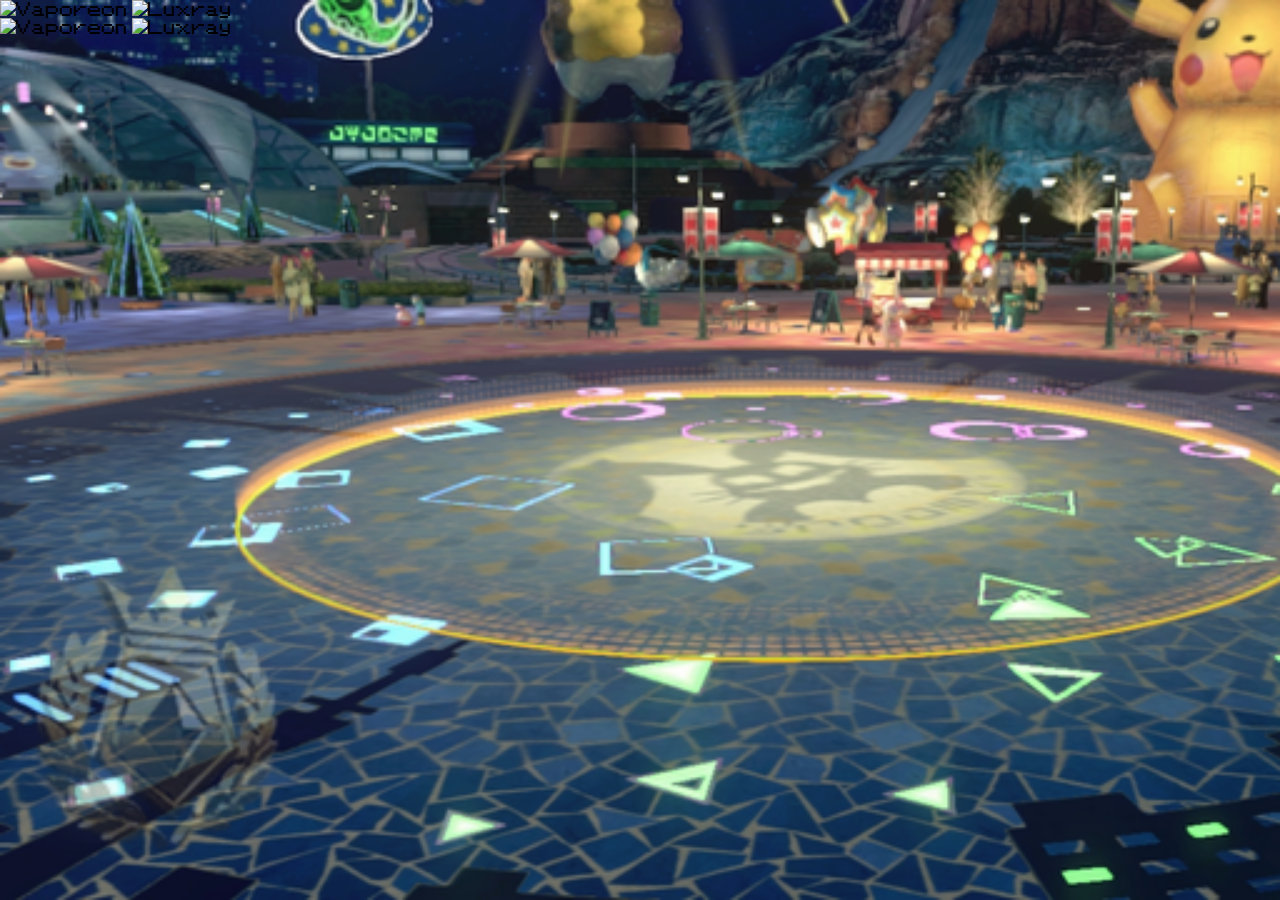
==== combat.html @ 1947e5f7 "aded a new html file and styled one of them" ====
<!DOCTYPE html>
<html lang="en">
<head>
    <meta charset="UTF-8">
    <meta name="viewport" content="width=device-width, initial-scale=1.0">
    <title>Combat</title>
    <link rel="stylesheet" href="./public/css/combat.css">
</head>
<body>
    
    <div class="pokemon1">
        <img src="https://img.pokemondb.net/sprites/black-white/anim/normal/vaporeon.gif" alt="Vaporeon" class="front1">
        <img src="https://img.pokemondb.net/sprites/black-white/anim/normal/luxray.gif" alt="Luxray" class="front2">
    </div>

    <div class="pokemon2">
        <img src="https://img.pokemondb.net/sprites/black-white/anim/back-normal/vaporeon.gif" alt="Vaporeon" class="back1">
        <img src="https://img.pokemondb.net/sprites/black-white/anim/back-normal/luxray.gif" alt="Luxray" class="back2">
    </div>

    <script type="module" src="./public/js/main.js"></script>
</body>
</html>
---- public/css/combat.css ----
@font-face {
    font-family: pkFont;
    src: url(./../src/font/PKMN\ RBYGSC.ttf);
}

body {
    background-image: url(./../src/images/battle\ stage\ 4.webp);
    background-repeat: no-repeat;
    background-size: cover;
    width: 100vw;
    height: 100vh;
    font-family: pkFont;
    margin: 0px;
    padding: 0px;
}

.pokemon1 img {
    width: 150px;
    height: 150px;
}

.pokemon2 img {
    width: 150px;
    height: 150px;
}
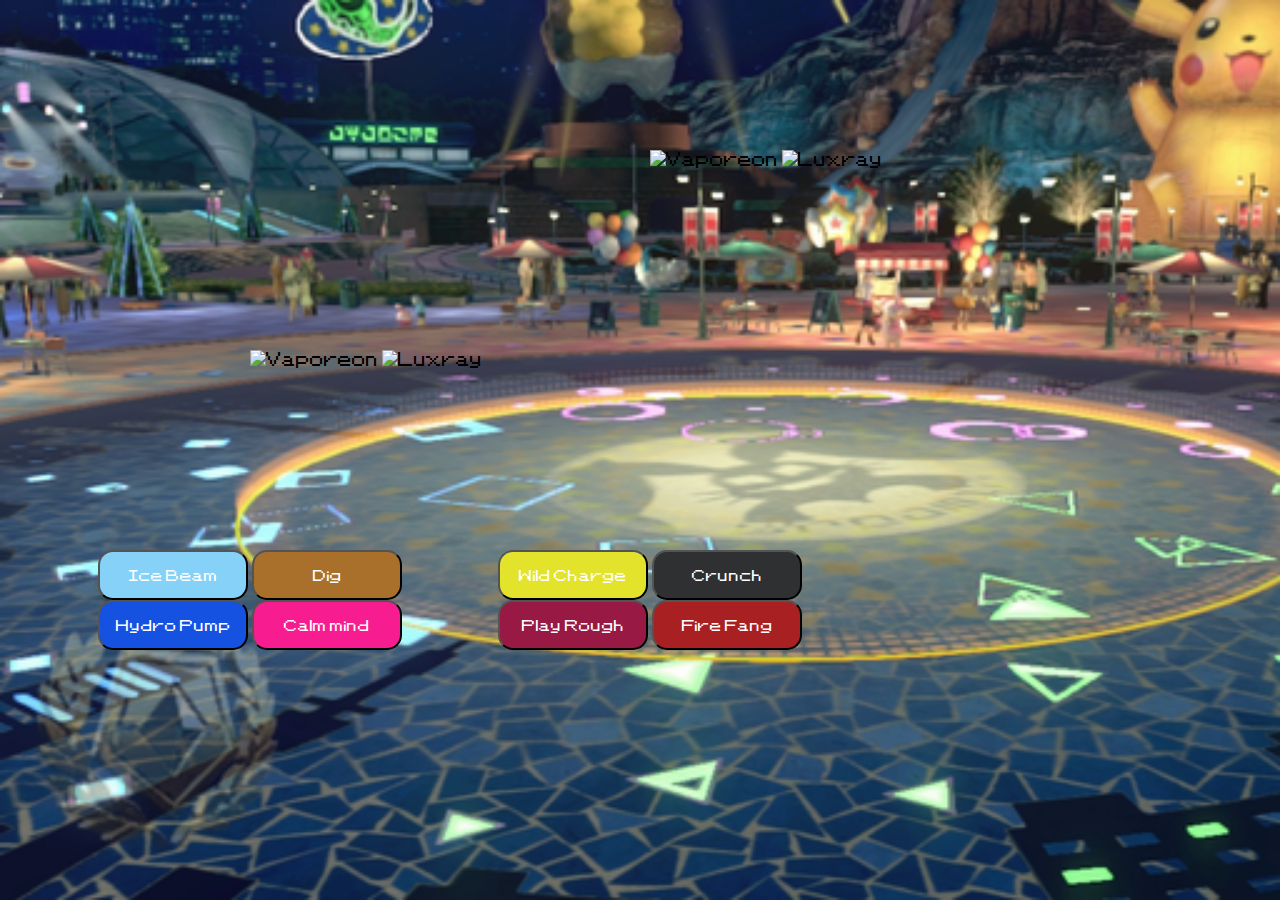
==== commit 2df580e5: "finshed the css for the combat" ====
--- a/combat.html
+++ b/combat.html
@@ -18,6 +18,32 @@
         <img src="https://img.pokemondb.net/sprites/black-white/anim/back-normal/luxray.gif" alt="Luxray" class="back2">
     </div>
 
+    <div class="menu">
+        
+       <div class="menu1">
+            <div>
+                <button class="ice">Ice Beam</button>
+                <button class="ground">Dig</button>
+            </div>
+            <div>
+                <button class="water">Hydro Pump</button>
+                <button class="psychic">Calm mind</button>
+            </div>
+       </div>
+
+        <div class="menu2">
+            <div>
+                <button class="elec">Wild Charge</button>
+                <button class="dark">Crunch</button>
+            </div>
+            <div>
+                <button class="fairy">Play Rough</button>
+                <button class="fire">Fire Fang</button>
+            </div>
+        </div>
+
+    </div>
+
     <script type="module" src="./public/js/main.js"></script>
 </body>
 </html>--- a/public/css/combat.css
+++ b/public/css/combat.css
@@ -14,12 +14,112 @@
     padding: 0px;
 }
 
+.pokemon1 {
+    width: 500px;
+    height: 200px;
+    padding-top: 150px;
+    padding-left: 650px;
+}
+
+.pokemon2 {
+    width: 500px;
+    height: 200px;
+    padding-left: 250px;
+}
+
 .pokemon1 img {
-    width: 150px;
-    height: 150px;
+    width: 180px;
+    height: 180px;
 }
 
 .pokemon2 img {
+    width: 200px;
+    height: 200px;
+}
+
+.menu {
+    width: 900px;
+    height: 100px;
+    display: flex;
+    justify-content: center;
+    align-items: center;
+    flex-direction: row;
+}
+
+.menu1 {
+    display: flex;
+    justify-content: center;
+    align-items: center;
+    flex-direction: column;
+    width: 50%;
+    padding-left: 50px;
+    font-family: pkFont;
+}
+
+.menu2 {
+    display: flex;
+    justify-content: center;
+    align-items: center;
+    flex-direction: column;
+    width: 50%;
+    padding-right: 50px;
+    font-family: pkFont;
+}
+
+button {
     width: 150px;
-    height: 150px;
+    height: 50px;
+    border-radius: 15px;
+}
+
+button:hover {
+    filter: brightness(1.20);
+}
+
+.ice {
+    background-color: #86d1f7;
+    color: white;
+    font-family: pkFont;
+}
+
+.ground {
+    background-color: #a9702c;
+    color: white;
+    font-family: pkFont;
+}
+
+.psychic {
+    background-color: #f81c91;
+    color: white;
+    font-family: pkFont;
+}
+
+.water {
+    background-color: #1552e2;
+    color: white;
+    font-family: pkFont;
+}
+
+.elec {
+    background-color: #e3e32b;
+    color: white;
+    font-family: pkFont;
+}
+
+.fairy {
+    background-color: #971944;
+    color: white;
+    font-family: pkFont;
+}
+
+.dark {
+    background-color: #2e3031;
+    color: white;
+    font-family: pkFont;
+}
+
+.fire {
+    background-color: #a92023;
+    color: white;
+    font-family: pkFont;
 }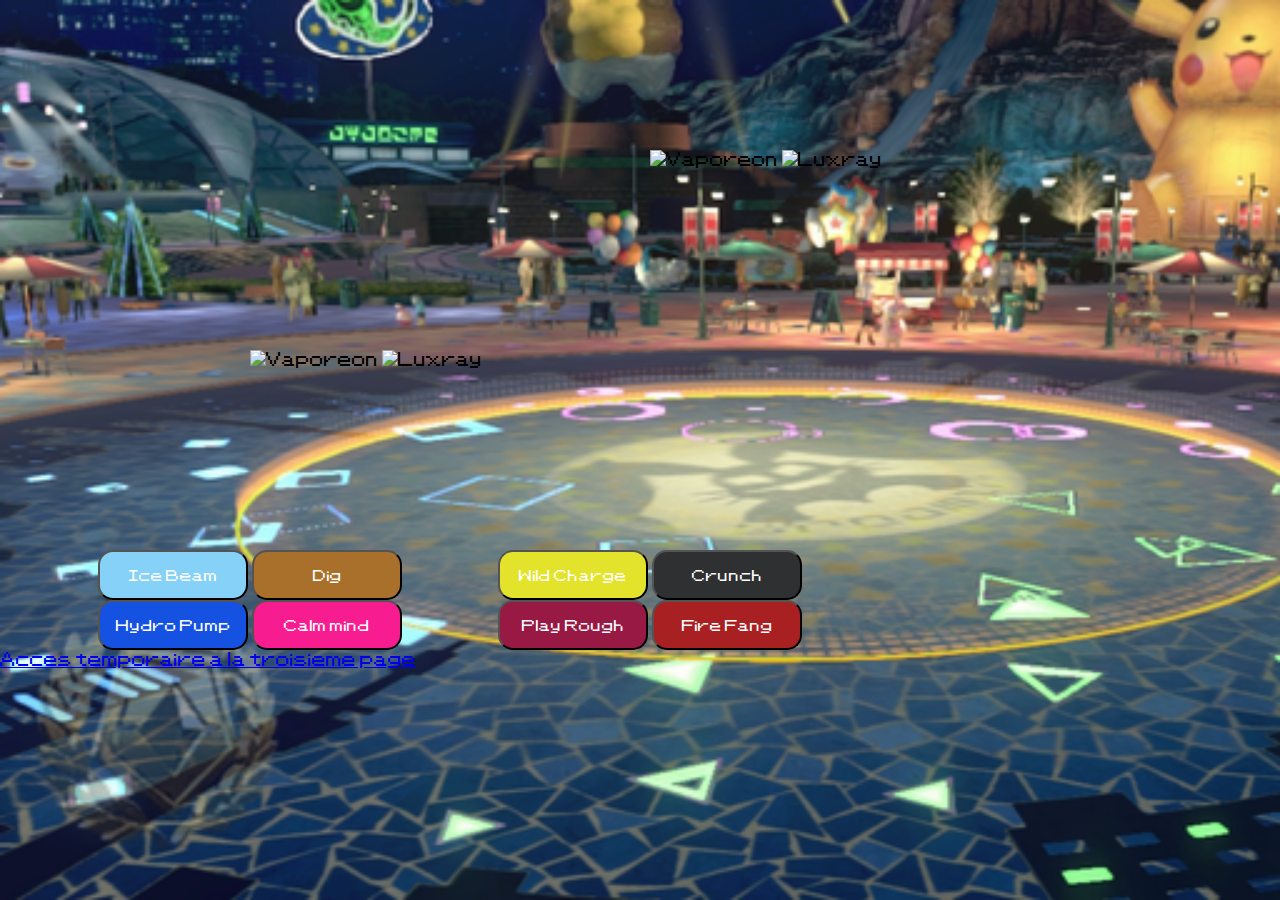
==== commit 56486386: "added a third html file for the congratulation message" ====
--- a/combat.html
+++ b/combat.html
@@ -44,6 +44,8 @@
 
     </div>
 
+    <a href="./congratulations.html">Acces temporaire a la troisieme page</a>
+
     <script type="module" src="./public/js/main.js"></script>
 </body>
 </html>